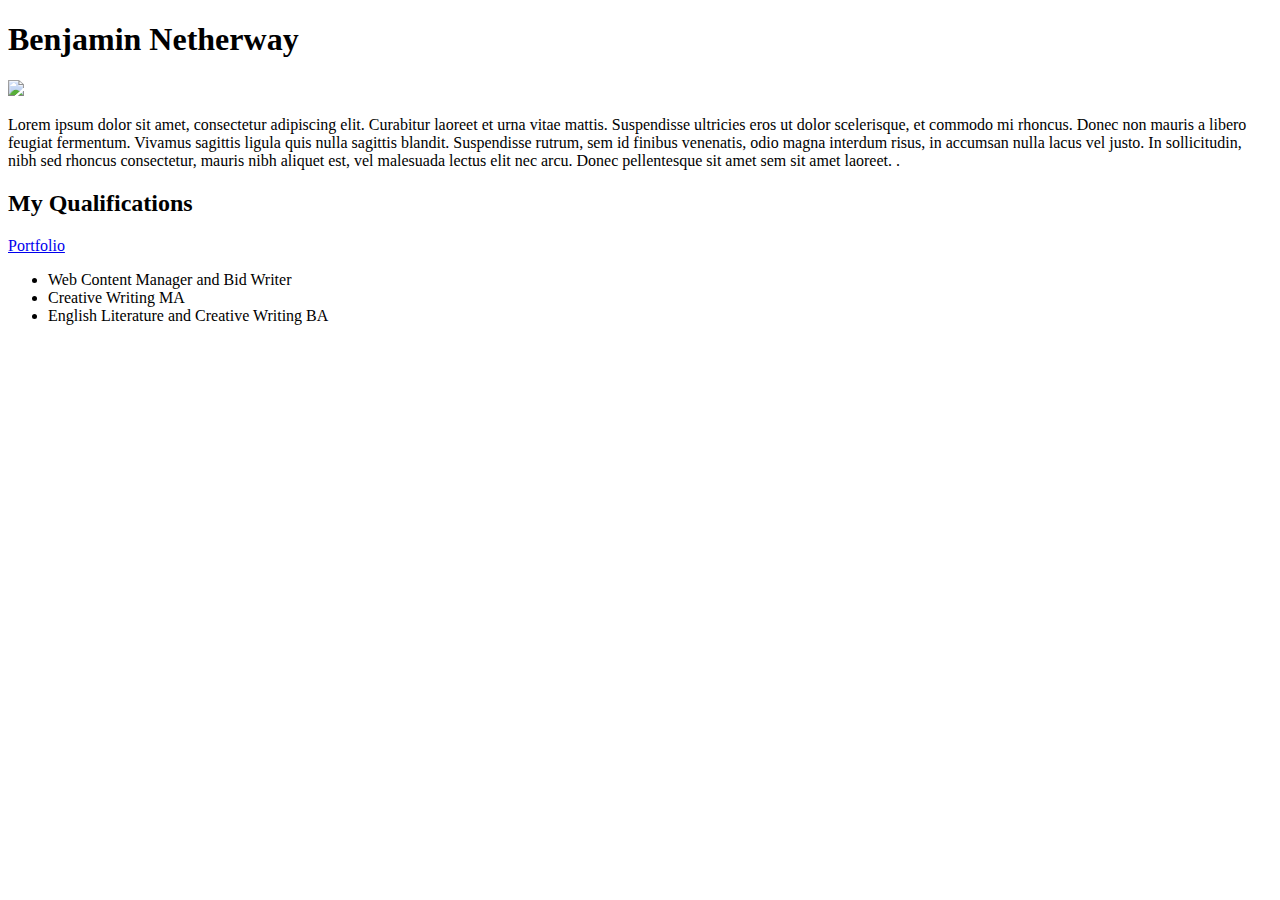
==== index.html @ 6584b8e4 "Add files via upload" ====
<!DOCTYPE html>
<html lang="en">
<head>
	<title>Benjamin Netherway</title>
</head>

<body>
	
	<h1>Benjamin Netherway</h1>
	
	<img src="Ben and Sophia.jpeg" height="200">
	
	<p>Lorem ipsum dolor sit amet, consectetur adipiscing elit. Curabitur laoreet et urna vitae mattis. Suspendisse ultricies eros ut dolor scelerisque, et commodo mi rhoncus. Donec non mauris a libero feugiat fermentum. Vivamus sagittis ligula quis nulla sagittis blandit. Suspendisse rutrum, sem id finibus venenatis, odio magna interdum risus, in accumsan nulla lacus vel justo. In sollicitudin, nibh sed rhoncus consectetur, mauris nibh aliquet est, vel malesuada lectus elit nec arcu. Donec pellentesque sit amet sem sit amet laoreet. .</p>
	
	<h2>My Qualifications</h2>
	<a href="portfolio.html">Portfolio</a>
	<ul>
		<li> Web Content Manager and Bid Writer</li>
		<li> Creative Writing MA</li>
		<li> English Literature and Creative Writing BA</li>
	</ul>
	
	
</body>
</html>
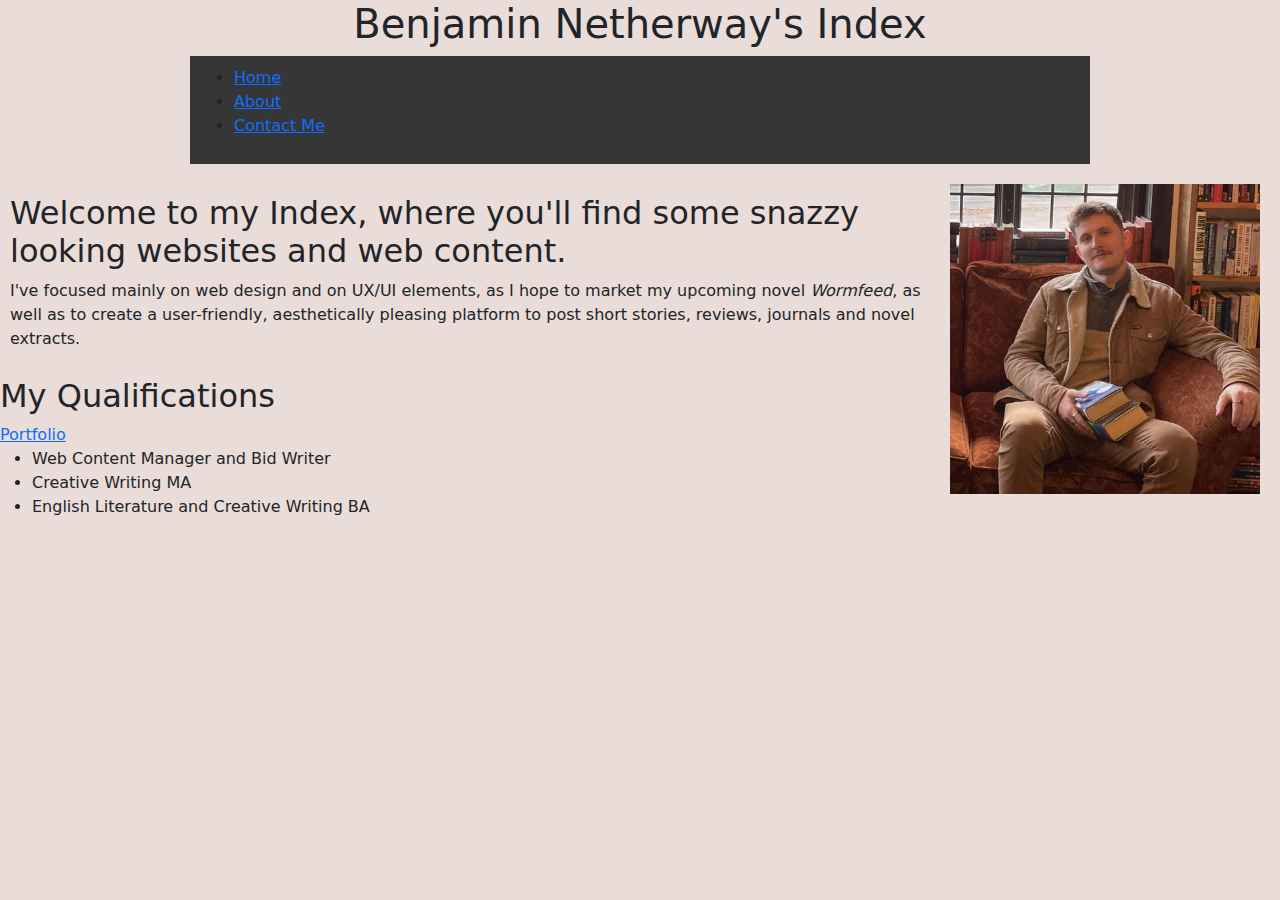
==== commit 4e53afd5: "Add files via upload" ====
--- a/index.html
+++ b/index.html
@@ -1,16 +1,71 @@
 <!DOCTYPE html>
 <html lang="en">
 <head>
-	<title>Benjamin Netherway</title>
+<link href="https://cdn.jsdelivr.net/npm/bootstrap@5.3.3/dist/css/bootstrap.min.css" rel="stylesheet" integrity="sha384-QWTKZyjpPEjISv5WaRU9OFeRpok6YctnYmDr5pNlyT2bRjXh0JMhjY6hW+ALEwIH" crossorigin="anonymous">
+		<title>Benjamin Netherway</title>
+		<style> 
+			body {
+				background-color:#eadcd8;
+			}
+		</style>
+		<style>
+		img {
+			max-width:25%;
+			height: auto;	
+		}
+		</style>
+		<style>
+		h1 {
+			text-align: center;
+		}
+		h2 {
+			text-align: left;
+		}
+		</style>
+		<style>
+		div {
+			padding: 10px 10px 10px 10px;
+		}
+		</style>
+		<style>
+		.nav li {
+			display: inline;
+		}
+		</style>
+		<style>
+		.container {
+			background-color: #373636;
+			width: 90%;
+			max-width: 900px;
+			margin: 0 auto;
+		}
+		</style>
+		
 </head>
 
 <body>
+	<header><h1>Benjamin Netherway's Index</h1></header>
+	<div class="container container-nav">
+    <nav>
+      <ul>
+        <li><a href="#">Home</a></li>
+        <li><a href="#">About</a></li>
+        <li><a href="#">Contact Me</a></li>
+      </ul>
+    </nav>
+    </div>
+    
+</header>
+
 	
-	<h1>Benjamin Netherway</h1>
+	</nav>
 	
-	<img src="Ben and Sophia.jpeg" height="200">
-	
-	<p>Lorem ipsum dolor sit amet, consectetur adipiscing elit. Curabitur laoreet et urna vitae mattis. Suspendisse ultricies eros ut dolor scelerisque, et commodo mi rhoncus. Donec non mauris a libero feugiat fermentum. Vivamus sagittis ligula quis nulla sagittis blandit. Suspendisse rutrum, sem id finibus venenatis, odio magna interdum risus, in accumsan nulla lacus vel justo. In sollicitudin, nibh sed rhoncus consectetur, mauris nibh aliquet est, vel malesuada lectus elit nec arcu. Donec pellentesque sit amet sem sit amet laoreet. .</p>
+	<section>
+		<div>
+	<h2><div><img src="IMG_5251.jpg" alt="Ben in a Bookshop" style="float:right;"></div>Welcome to my Index, where you'll find some snazzy looking websites and web content.</h1>
+	<p>I've focused mainly on web design and on UX/UI elements, as I hope to market my upcoming novel <i>Wormfeed</i>, as well as to create a user-friendly, aesthetically pleasing platform to post short stories, reviews, journals and novel extracts. </p>
+	</div>
+	</section>
 	
 	<h2>My Qualifications</h2>
 	<a href="portfolio.html">Portfolio</a>
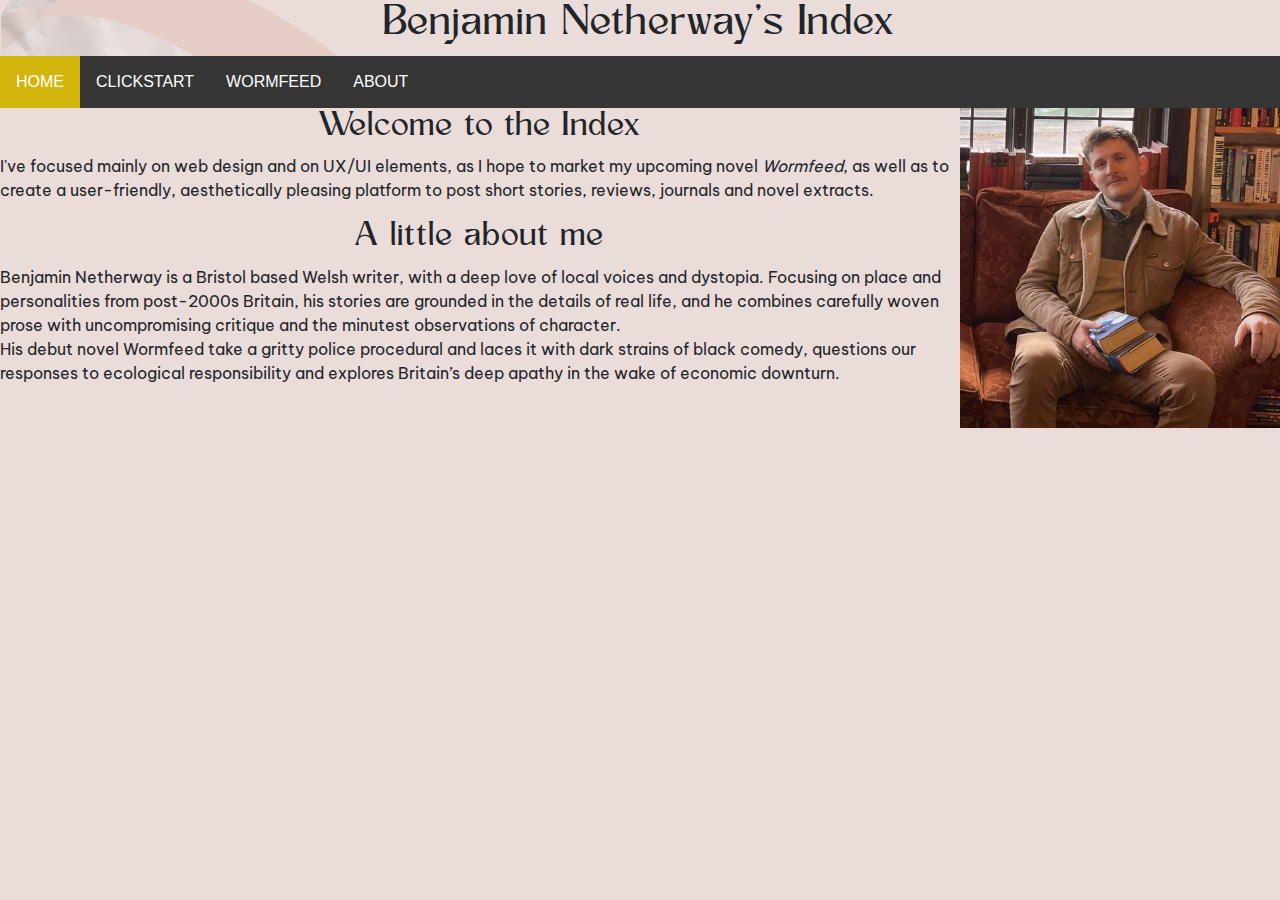
==== commit 084c87f9: "Add files via upload" ====
--- a/index.html
+++ b/index.html
@@ -2,19 +2,19 @@
 <html lang="en">
 <head>
 <link href="https://cdn.jsdelivr.net/npm/bootstrap@5.3.3/dist/css/bootstrap.min.css" rel="stylesheet" integrity="sha384-QWTKZyjpPEjISv5WaRU9OFeRpok6YctnYmDr5pNlyT2bRjXh0JMhjY6hW+ALEwIH" crossorigin="anonymous">
-		<title>Benjamin Netherway</title>
-		<style> 
+<title>Benjamin Netherway</title>
+		<style>/*BACKGROUND STYLING*/ 
 			body {
 				background-color:#eadcd8;
 			}
 		</style>
-		<style>
+		<style>/*IMG STYLING*/
 		img {
 			max-width:25%;
 			height: auto;	
 		}
 		</style>
-		<style>
+		<style>/*HEADING STYLES*/
 		h1 {
 			text-align: center;
 		}
@@ -22,57 +22,120 @@
 			text-align: left;
 		}
 		</style>
-		<style>
-		div {
-			padding: 10px 10px 10px 10px;
+		<style>/*NAV BAR*/
+		ul.nav-bar-style { 
+		list-style-type: none;
+		margin: 0;
+		padding: 0;
+		overflow: hidden;
+		background-color: #373636;
+		
+		}
+
+		li {
+		float: left;
+		}
+
+		li a {
+		display: block;
+		color: white;
+		text-align: center;
+		padding: 14px 16px;
+		text-decoration: none;
+		}
+
+		li a:hover {
+		background-color: #111;
+		}
+		.active {
+			background-color:#d1b50a;
 		}
 		</style>
-		<style>
-		.nav li {
-			display: inline;
+		<style>/*FLEX CONTAINER*/
+		.flex-container {
+			display: flex;
+			justify-content: center;
+		}	 
+		</style>
+		<style>/*INSERT KINGRED*/
+		@font-face {
+			font-family: Kingred;
+			src: url(kingred.otf);
 		}
 		</style>
-		<style>
-		.container {
-			background-color: #373636;
-			width: 90%;
-			max-width: 900px;
-			margin: 0 auto;
+		<style>/H1 STYLING*/
+		.h1 {
+			text-align: center;
+			font-family: "Kingred";
 		}
 		</style>
-		
+		<style>/*H2 STYLING*/
+		.h2 {
+			text-align: center;
+			font-family: "Kingred";
+		}
+		</style>
+		<style>/*BODY FONT (BACKUP)*/
+		body {
+			font-family: Tahoma, Arial, sans-serif;
+		}
+		</style>
+		<style>/*myDiv STYLE*/
+		.myDiv {
+			border: 5px;
+			text-align: left;
+		}
+		</style>
+		<style>/*HEADER BANNER*/
+		.header {
+			font-family: "Kingred";
+			text-align: center;
+			background-image: url("top-banner.png")
+		}
+		</style>
+		<style>/*INSERT BEVIETNAM*/
+		@font-face {
+			font-family: BeVietnam;
+			src: url(BeVietnamPro-Regular.ttf);
+		}
+		</style>
+		<style>/*P1 STYLING*/
+		.p1 {
+			font-family: "BeVietnam";
+		}
+		</style>
+
 </head>
 
 <body>
-	<header><h1>Benjamin Netherway's Index</h1></header>
-	<div class="container container-nav">
-    <nav>
-      <ul>
-        <li><a href="#">Home</a></li>
-        <li><a href="#">About</a></li>
-        <li><a href="#">Contact Me</a></li>
-      </ul>
-    </nav>
-    </div>
-    
-</header>
-
-	
-	</nav>
+	<header>
+		<div class="header">
+		<div class="flex-container">
+		<h1 class="h1">Benjamin Netherway's Index</h1>
+		</div>
+	</header>
+	<ul class="nav-bar-style">
+	<li><a class="active" href="index.html">HOME</a></li>
+	<li><a href="portfolio.html">CLICKSTART</a></li>
+	<li><a href="#Wormfeed">WORMFEED</a></li>
+	<li><a href="#about">ABOUT</a></li></ul>
+	</ul>
 	
 	<section>
-		<div>
-	<h2><div><img src="IMG_5251.jpg" alt="Ben in a Bookshop" style="float:right;"></div>Welcome to my Index, where you'll find some snazzy looking websites and web content.</h1>
-	<p>I've focused mainly on web design and on UX/UI elements, as I hope to market my upcoming novel <i>Wormfeed</i>, as well as to create a user-friendly, aesthetically pleasing platform to post short stories, reviews, journals and novel extracts. </p>
+	<h2 class="h2"><div><img src="IMG_5251.jpg" alt="Ben in a Bookshop" style="float:right;"></div>Welcome to the Index</h2>
+	<div class="myDiv">
+		<p class="p1">I've focused mainly on web design and on UX/UI elements, as I hope to market my upcoming novel <i>Wormfeed</i>, as well as to create a user-friendly, aesthetically pleasing platform to post short stories, reviews, journals and novel extracts. </p>
 	</div>
 	</section>
 	
-	<h2>My Qualifications</h2>
-	<a href="portfolio.html">Portfolio</a>
-	<ul>
-		<li> Web Content Manager and Bid Writer</li>
-		<li> Creative Writing MA</li>
-		<li> English Literature and Creative Writing BA</li>
+	<section>
+	<h2 class="h2">A little about me</h2>		
+	</section>
+	
+	<div class="myDiv">
+	<p class="p1">Benjamin Netherway is a Bristol based Welsh writer, with a deep love of local voices and dystopia. Focusing on place and personalities from post-2000s Britain, his stories are grounded in the details of real life, and he combines carefully woven prose with uncompromising critique and the minutest observations of character.<br>His debut novel Wormfeed take a gritty police procedural and laces it with dark strains of black comedy, questions our responses to ecological responsibility and explores Britain’s deep apathy in the wake of economic downturn.</p>
+	</div>
+
 	</ul>
 	
 	
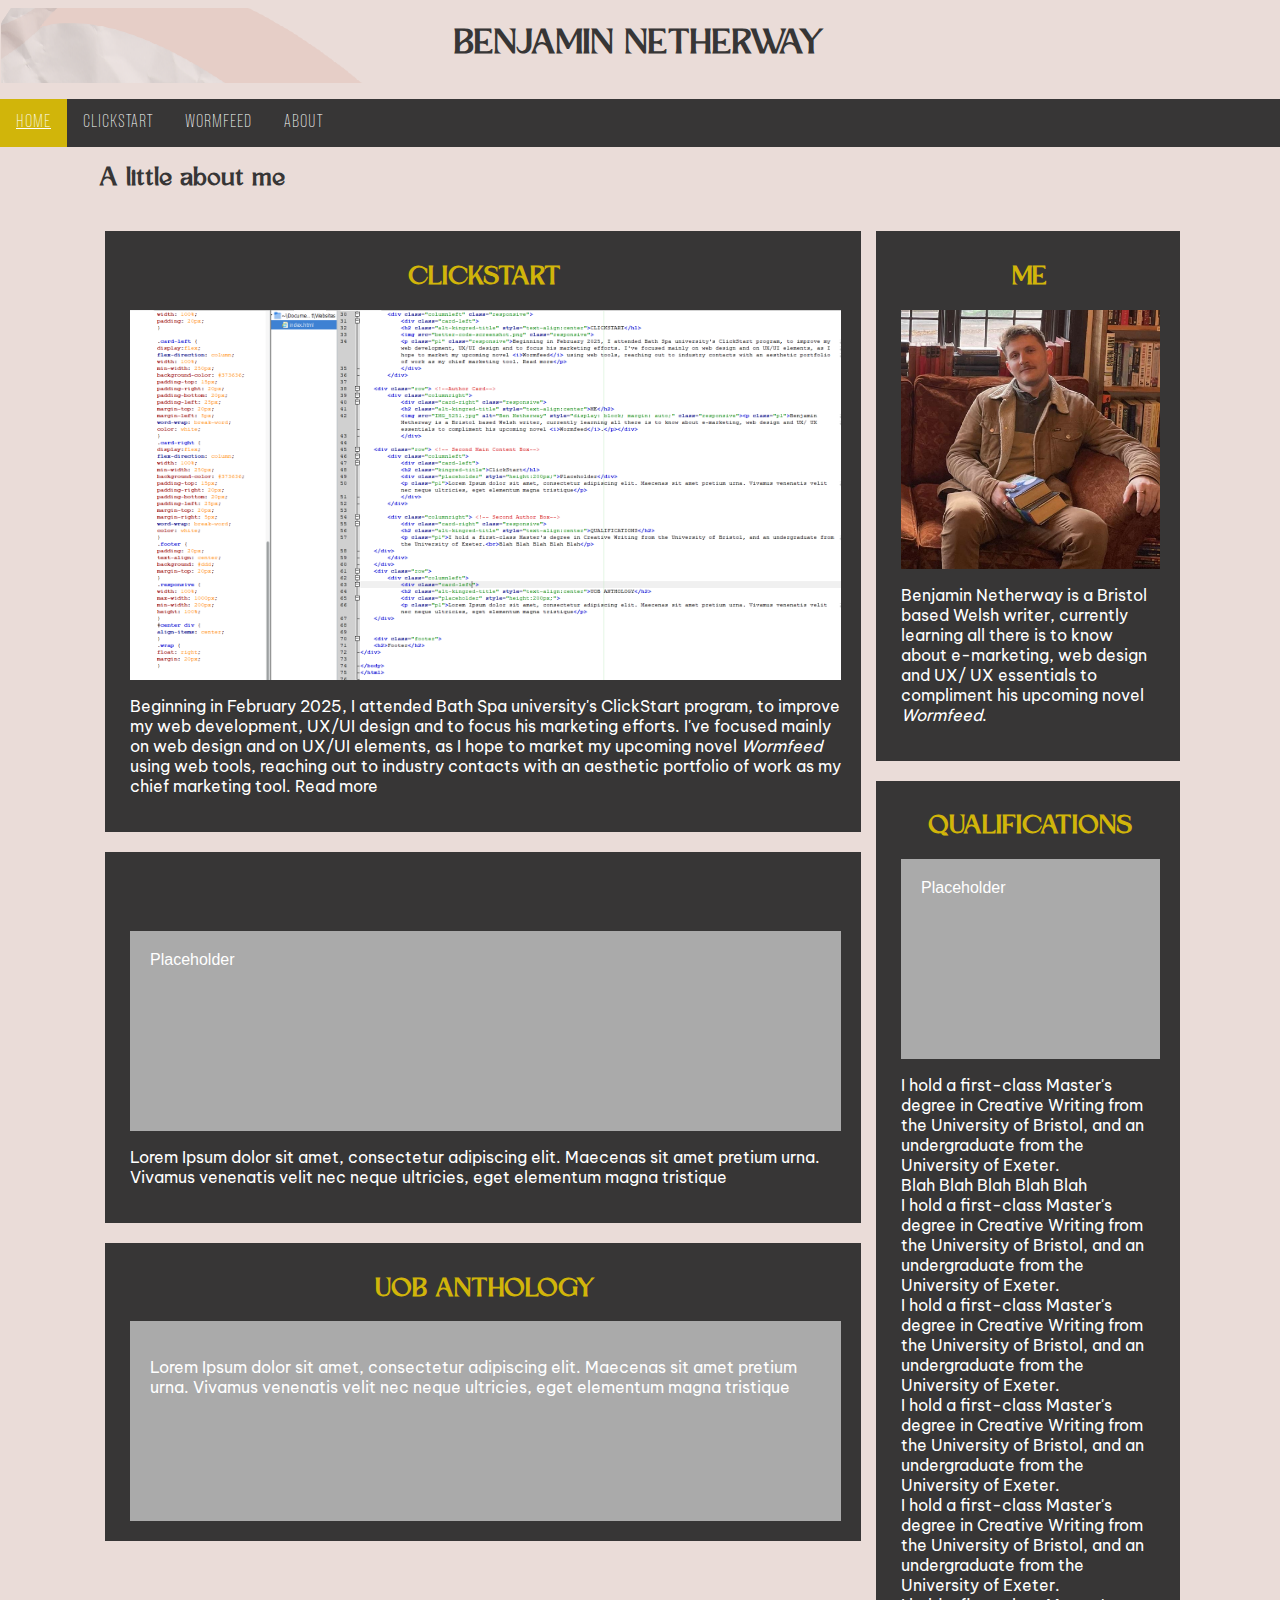
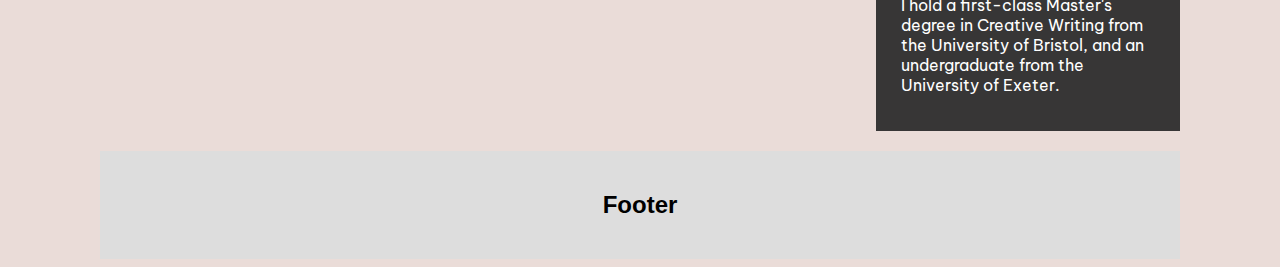
==== commit 31383202: "Add files via upload" ====
--- a/index.html
+++ b/index.html
@@ -1,109 +1,10 @@
 <!DOCTYPE html>
 <html lang="en">
 <head>
-<link href="https://cdn.jsdelivr.net/npm/bootstrap@5.3.3/dist/css/bootstrap.min.css" rel="stylesheet" integrity="sha384-QWTKZyjpPEjISv5WaRU9OFeRpok6YctnYmDr5pNlyT2bRjXh0JMhjY6hW+ALEwIH" crossorigin="anonymous">
+<link rel="stylesheet" href="stylesheet.css">
 <title>Benjamin Netherway</title>
-		<style>/*BACKGROUND STYLING*/ 
-			body {
-				background-color:#eadcd8;
-			}
-		</style>
-		<style>/*IMG STYLING*/
-		img {
-			max-width:25%;
-			height: auto;	
-		}
-		</style>
-		<style>/*HEADING STYLES*/
-		h1 {
-			text-align: center;
-		}
-		h2 {
-			text-align: left;
-		}
-		</style>
-		<style>/*NAV BAR*/
-		ul.nav-bar-style { 
-		list-style-type: none;
-		margin: 0;
-		padding: 0;
-		overflow: hidden;
-		background-color: #373636;
-		
-		}
-
-		li {
-		float: left;
-		}
-
-		li a {
-		display: block;
-		color: white;
-		text-align: center;
-		padding: 14px 16px;
-		text-decoration: none;
-		}
-
-		li a:hover {
-		background-color: #111;
-		}
-		.active {
-			background-color:#d1b50a;
-		}
-		</style>
-		<style>/*FLEX CONTAINER*/
-		.flex-container {
-			display: flex;
-			justify-content: center;
-		}	 
-		</style>
-		<style>/*INSERT KINGRED*/
-		@font-face {
-			font-family: Kingred;
-			src: url(kingred.otf);
-		}
-		</style>
-		<style>/H1 STYLING*/
-		.h1 {
-			text-align: center;
-			font-family: "Kingred";
-		}
-		</style>
-		<style>/*H2 STYLING*/
-		.h2 {
-			text-align: center;
-			font-family: "Kingred";
-		}
-		</style>
-		<style>/*BODY FONT (BACKUP)*/
-		body {
-			font-family: Tahoma, Arial, sans-serif;
-		}
-		</style>
-		<style>/*myDiv STYLE*/
-		.myDiv {
-			border: 5px;
-			text-align: left;
-		}
-		</style>
-		<style>/*HEADER BANNER*/
-		.header {
-			font-family: "Kingred";
-			text-align: center;
-			background-image: url("top-banner.png")
-		}
-		</style>
-		<style>/*INSERT BEVIETNAM*/
-		@font-face {
-			font-family: BeVietnam;
-			src: url(BeVietnamPro-Regular.ttf);
-		}
-		</style>
-		<style>/*P1 STYLING*/
-		.p1 {
-			font-family: "BeVietnam";
-		}
-		</style>
+<meta name="viewport" content="width=device-width, initial-scale=1">
+<meta name="description" content="Ben Netherway's portfolio of work. Read Wormfeed extracts and new literary fiction here.">
 
 </head>
 
@@ -111,7 +12,7 @@
 	<header>
 		<div class="header">
 		<div class="flex-container">
-		<h1 class="h1">Benjamin Netherway's Index</h1>
+		<h1 class="kingred-title">BENJAMIN NETHERWAY</h1>
 		</div>
 	</header>
 	<ul class="nav-bar-style">
@@ -120,24 +21,49 @@
 	<li><a href="#Wormfeed">WORMFEED</a></li>
 	<li><a href="#about">ABOUT</a></li></ul>
 	</ul>
-	
-	<section>
-	<h2 class="h2"><div><img src="IMG_5251.jpg" alt="Ben in a Bookshop" style="float:right;"></div>Welcome to the Index</h2>
-	<div class="myDiv">
-		<p class="p1">I've focused mainly on web design and on UX/UI elements, as I hope to market my upcoming novel <i>Wormfeed</i>, as well as to create a user-friendly, aesthetically pleasing platform to post short stories, reviews, journals and novel extracts. </p>
-	</div>
-	</section>
-	
+
+
 	<section>
 	<h2 class="h2">A little about me</h2>		
 	</section>
-	
-	<div class="myDiv">
-	<p class="p1">Benjamin Netherway is a Bristol based Welsh writer, with a deep love of local voices and dystopia. Focusing on place and personalities from post-2000s Britain, his stories are grounded in the details of real life, and he combines carefully woven prose with uncompromising critique and the minutest observations of character.<br>His debut novel Wormfeed take a gritty police procedural and laces it with dark strains of black comedy, questions our responses to ecological responsibility and explores Britain’s deep apathy in the wake of economic downturn.</p>
-	</div>
 
-	</ul>
-	
-	
+	<div class="row"> <!--Row Div (GrandParent)-->
+		<div class="columnleft" class="responsive"> <!--Left hand column(Parent Div)-->
+			<div class="card-left"><!--Child Div-->
+				<h2 class="alt-kingred-title" style="text-align:center">CLICKSTART</h1>
+				<img src="better-code-screenshot.png" class="responsive">
+				<p class="p1" class="responsive">Beginning in February 2025, I attended Bath Spa university's ClickStart program, to improve my web development, UX/UI design and to focus his marketing efforts. I've focused mainly on web design and on UX/UI elements, as I hope to market my upcoming novel <i>Wormfeed</i> using web tools, reaching out to industry contacts with an aesthetic portfolio of work as my chief marketing tool. Read more</p>
+			</div><!--End of Child Div-->
+			<div class="card-left"><!--Child Div-->
+				<h2 class="kingred-title">ClickStart</h1>
+				<div class="placeholder" style="height:200px;">Placeholder</div>
+				<p class="p1">Lorem Ipsum dolor sit amet, consectetur adipiscing elit. Maecenas sit amet pretium urna. Vivamus venenatis velit nec neque ultricies, eget elementum magna tristique</p>
+			</div><!--End of Child Div-->		
+			<div class="card-left"><!--Child Div-->
+				<h2 class="alt-kingred-title" style="text-align:center">UOB ANTHOLOGY</h2>
+				<div class="placeholder" style="height:200px;">
+				<p class="p1">Lorem Ipsum dolor sit amet, consectetur adipiscing elit. Maecenas sit amet pretium urna. Vivamus venenatis velit nec neque ultricies, eget elementum magna tristique</p>
+			</div><!--End of Child Div-->
+		</div><!--End of left hand column (Parent Div)-->
+		
+		</div><!--I DON'T KNOW BUT IT BREAKS THE LAYOUT OF BELOW-->
+		
+		<div class="columnright"> <!--Right hand Column (Parent Div)-->
+			<div class="card-right" class="responsive"><!--Child Div-->
+				<h2 class="alt-kingred-title" style="text-align:center">ME</h2><!--text style-->
+				<img src="IMG_5251.jpg" alt="Ben Netherway" style="display: block; margin: auto;" class="responsive"><!--Image--><p class="p1">Benjamin Netherway is a Bristol based Welsh writer, currently learning all there is to know about e-marketing, web design and UX/ UX essentials to compliment his upcoming novel <i>Wormfeed</i>.</p>
+			</div><!--End of Child Div-->
+			<div class="card-right" class="responsive">
+				<h2 class="alt-kingred-title" style="text-align:center">QUALIFICATIONS</h2>
+				<div class="placeholder" style="height:200px;">Placeholder</div>
+				<p class="p1">I hold a first-class Master's degree in Creative Writing from the University of Bristol, and an undergraduate from the University of Exeter.<br>Blah Blah Blah Blah Blah <br>I hold a first-class Master's degree in Creative Writing from the University of Bristol, and an undergraduate from the University of Exeter.<br>I hold a first-class Master's degree in Creative Writing from the University of Bristol, and an undergraduate from the University of Exeter.<br>I hold a first-class Master's degree in Creative Writing from the University of Bristol, and an undergraduate from the University of Exeter.<br>I hold a first-class Master's degree in Creative Writing from the University of Bristol, and an undergraduate from the University of Exeter.<br>I hold a first-class Master's degree in Creative Writing from the University of Bristol, and an undergraduate from the University of Exeter.</p>
+			</div>
+		</div><!--End of right hand column (Parent Div)-->
+	</div><!--End of row div (GrandParent)-->
+
+<div class="footer">
+<h2>Footer</h2>
+</div>
+
 </body>
 </html>
--- a/stylesheet.css
+++ b/stylesheet.css
@@ -0,0 +1,189 @@
+		body {
+			background-color:#eadcd8;
+			margin-left: 100px;
+			margin-right: 100px;
+		}
+		header {
+			margin-left: -100px;
+			margin-right: -100px;
+		}
+		ul.nav-bar-style {
+		list-style-type: none;
+		margin-left: -100px;
+		margin-right: -100px;
+		padding: 0;
+		overflow: hidden;
+		background-color: #373636;
+		position: -webkit-sticky;
+		position: sticky;
+		top: 0;
+		}
+		li {
+		float: left;
+		}
+		li a {
+		display: block;
+		font-family: TT-Backwards;
+		color: white;
+		text-align: center;
+		padding: 14px 16px;
+		text-decoration: none;
+		letter-spacing: 1px;
+		}
+		li a:hover {
+		background-color: #111;
+		}
+		.active {
+			background-color:#d1b50a;
+			text-decoration: underline;
+		}
+		.flex-container {
+			display: flex;
+			justify-content: center;
+		}	 
+		@font-face {
+			font-family: Kingred;
+			src: url(kingred.otf);
+		}
+		* {
+		box-sizing: border-box;
+		}
+		.kingred-title {
+			font-family: "Kingred";
+			color: #373636
+		}
+		.alt-kingred-title {
+		font-family: "Kingred";
+		color: #d1b50a
+		}
+		.h2 {
+			font-family: "Kingred";
+			color: #373636
+		}
+		body {
+			font-family: Tahoma, Arial, sans-serif;
+		}
+		.myDiv {
+			border: 5px;
+			text-align: left;
+		}
+		.header {
+			font-family: "Kingred";
+			text-align: center;
+			background-image: url("top-banner.png")
+		}
+		@font-face {
+			font-family: BeVietnam;
+			src: url(BeVietnamPro-Regular.ttf);
+		}
+		.p1 {
+			font-family: "BeVietnam";
+		}
+		@font-face {
+			font-family: TT-Backwards;
+			src: url("tt-backwards-thin.otf");
+		}
+		.p2 {
+			font-family: "TT-Backwards";
+			letter-spacing: 1px;
+		}
+		@media screen and (max-width: 600px) {
+			.columnleft, .columnright {
+				width: 100%;
+				padding: 0;
+			}
+		}
+		@media screen and (max-width: 600px) {
+		.ul.nav-bar-style a {
+		float: none;
+		width: 100%;
+			}
+		}		
+		.columnleft {
+		float: left;
+		width: 70%;
+		}
+		
+		.columnright {
+		float: left;
+		width: 30%;
+		padding-left: 20px;
+		}
+		
+		.row::after {
+		content: "";
+		display: table;
+		clear: both;
+		}
+		
+		.placeholder {
+		background-color: #aaa;
+		width: 100%;
+		padding: 20px;
+		}
+		
+		.card-left {
+		display:flex;
+		flex-direction: column;
+		width: 100%;
+		min-width: 250px;
+		background-color: #373636;
+		padding-top: 15px;
+		padding-right: 20px;
+		padding-bottom: 20px;
+		padding-left: 25px;
+		margin-top: 20px;
+		margin-left: 5px;
+		word-wrap: break-word;
+		color: white;
+		}
+		.card-right {
+		display:flex;
+		flex-direction: column;
+		width: 100%;
+		min-width: 250px;
+		background-color: #373636;
+		padding-top: 15px;
+		padding-right: 20px;
+		padding-bottom: 20px;
+		padding-left: 25px;
+		margin-top: 20px;
+		margin-right: 5px;
+		word-wrap: break-word;
+		color: white;
+		}
+		.card {
+		display:flex;
+		flex-direction: column;
+		width: 100%;
+		min-width: 250px;
+		background-color: #373636;
+		padding-top: 15px;
+		padding-right: 20px;
+		padding-bottom: 20px;
+		padding-left: 25px;
+		margin-top: 20px;
+		margin-left: 5px;
+		word-wrap: break-word;
+		color: white;
+		}
+		.footer {
+		padding: 20px;
+		text-align: center;
+		background: #ddd;
+		margin-top: 20px;
+		}
+		.responsive {
+		width: 100%;
+		max-width: 1000px;
+		min-width: 200px;
+		height: 100%;
+		}
+		#center div {
+		align-items: center;
+		}
+		.wrap {
+		float: right;
+		margin: 20px;
+		}
+
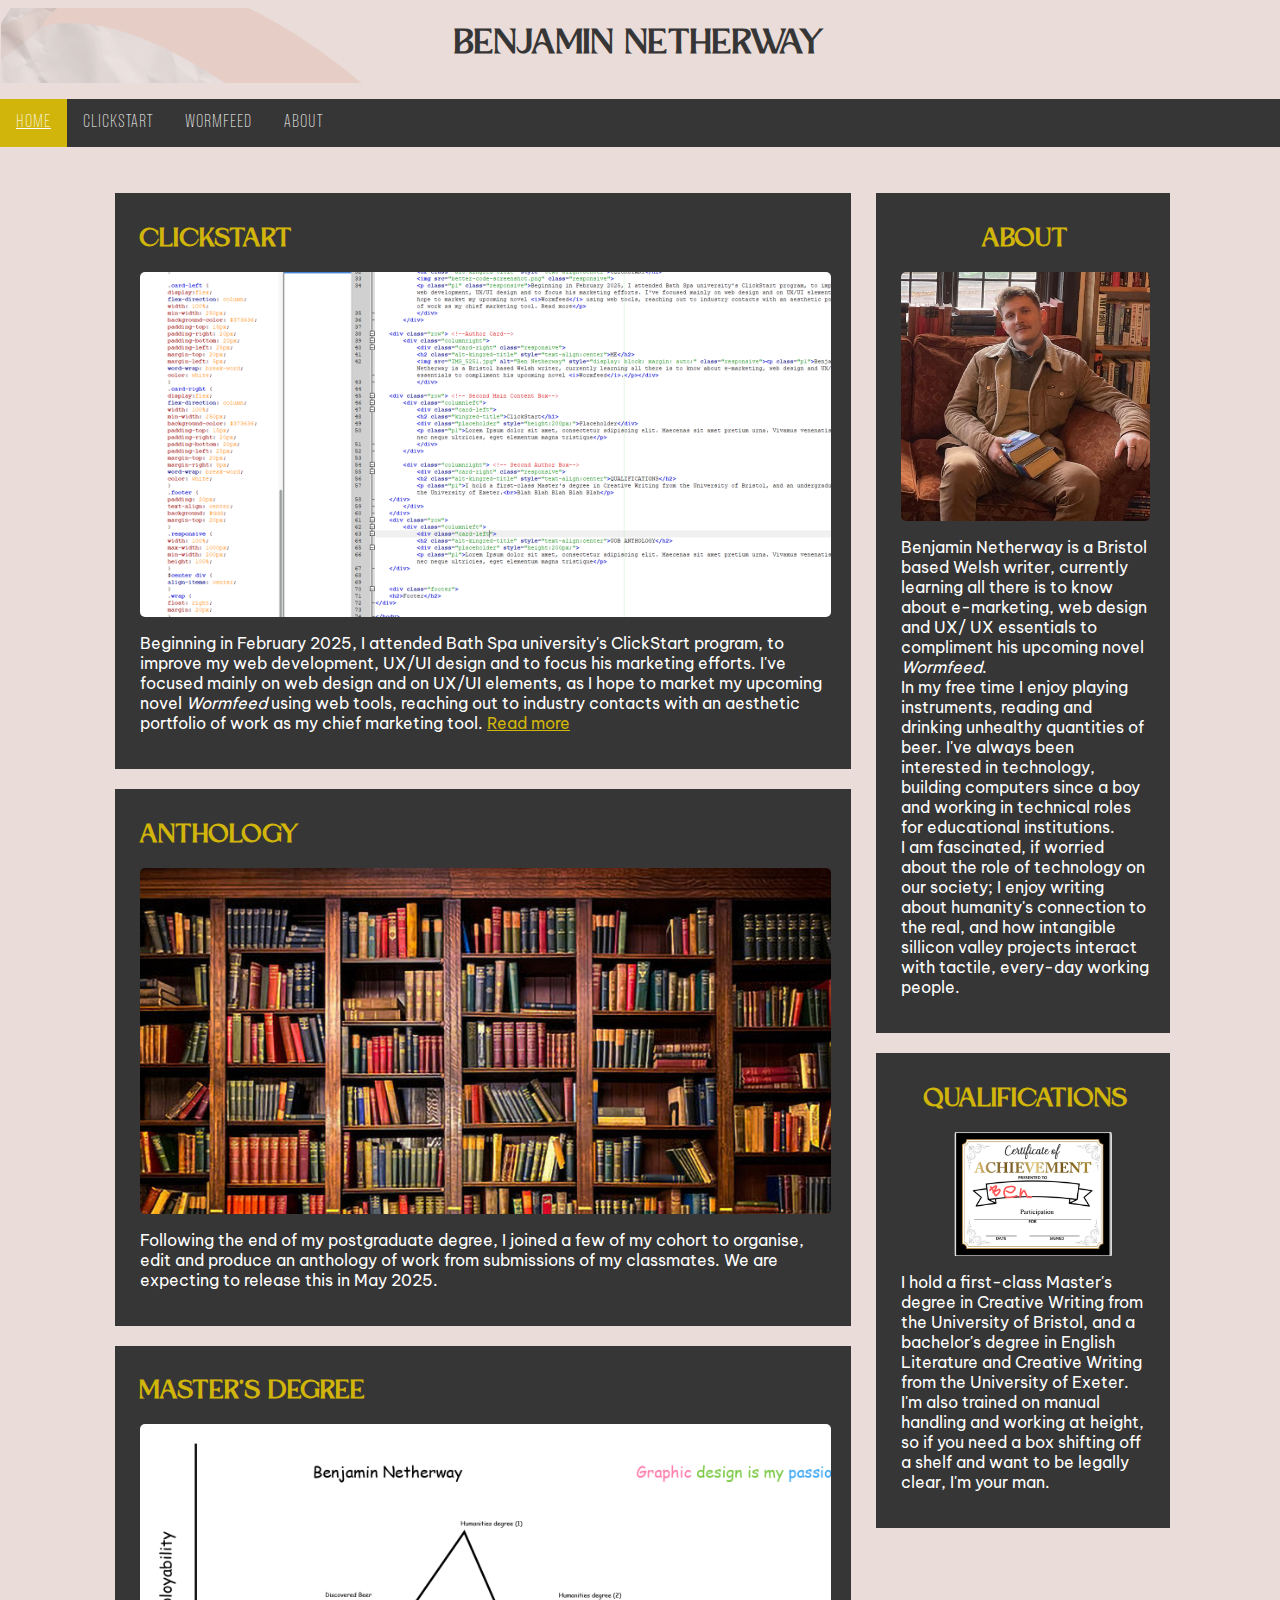
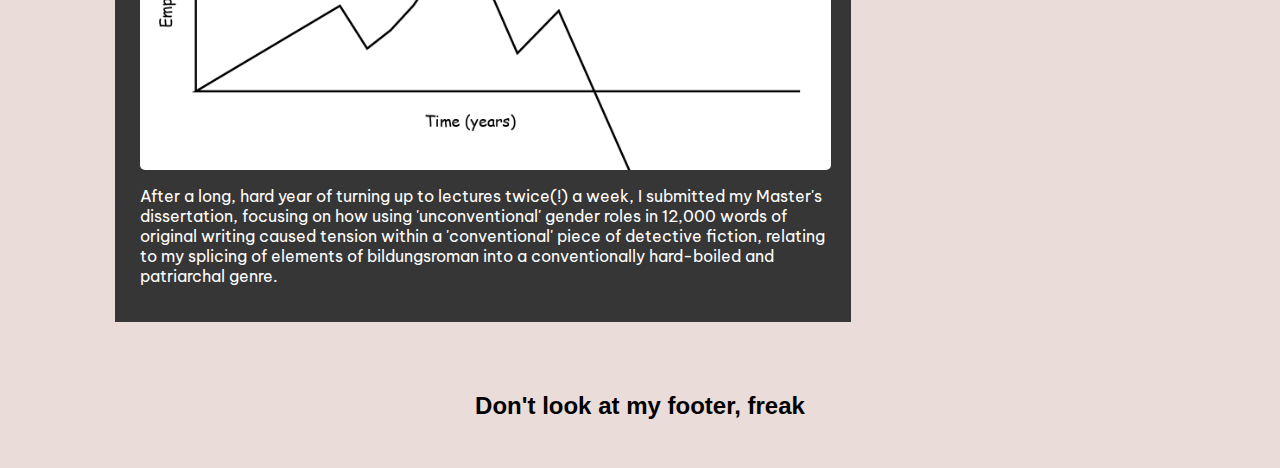
==== commit a4538ab9: "Add files via upload" ====
--- a/index.html
+++ b/index.html
@@ -18,51 +18,53 @@
 	<ul class="nav-bar-style">
 	<li><a class="active" href="index.html">HOME</a></li>
 	<li><a href="portfolio.html">CLICKSTART</a></li>
-	<li><a href="#Wormfeed">WORMFEED</a></li>
+	<li><a href="wormfeed.html">WORMFEED</a></li>
 	<li><a href="#about">ABOUT</a></li></ul>
 	</ul>
 
-
-	<section>
-	<h2 class="h2">A little about me</h2>		
-	</section>
-
 	<div class="row"> <!--Row Div (GrandParent)-->
-		<div class="columnleft" class="responsive"> <!--Left hand column(Parent Div)-->
+		<div class="column left" class="responsive"> <!--Left hand column(Parent Div)-->
+			
 			<div class="card-left"><!--Child Div-->
-				<h2 class="alt-kingred-title" style="text-align:center">CLICKSTART</h1>
+				<h2 class="alt-kingred-title">CLICKSTART</h1>
 				<img src="better-code-screenshot.png" class="responsive">
-				<p class="p1" class="responsive">Beginning in February 2025, I attended Bath Spa university's ClickStart program, to improve my web development, UX/UI design and to focus his marketing efforts. I've focused mainly on web design and on UX/UI elements, as I hope to market my upcoming novel <i>Wormfeed</i> using web tools, reaching out to industry contacts with an aesthetic portfolio of work as my chief marketing tool. Read more</p>
+				<p class="p1" class="responsive">Beginning in February 2025, I attended Bath Spa university's ClickStart program, to improve my web development, UX/UI design and to focus his marketing efforts. I've focused mainly on web design and on UX/UI elements, as I hope to market my upcoming novel <i>Wormfeed</i> using web tools, reaching out to industry contacts with an aesthetic portfolio of work as my chief marketing tool. <a href="portfolio.html">Read more</a></p>
 			</div><!--End of Child Div-->
+			
 			<div class="card-left"><!--Child Div-->
-				<h2 class="kingred-title">ClickStart</h1>
-				<div class="placeholder" style="height:200px;">Placeholder</div>
-				<p class="p1">Lorem Ipsum dolor sit amet, consectetur adipiscing elit. Maecenas sit amet pretium urna. Vivamus venenatis velit nec neque ultricies, eget elementum magna tristique</p>
-			</div><!--End of Child Div-->		
+				<h2 class="alt-kingred-title">ANTHOLOGY</h1>
+				<img src="bookshelf.jpg" class="responsive">
+				<p class="p1" class="responsive">Following the end of my postgraduate degree, I joined a few of my cohort to organise, edit and produce an anthology of work from submissions of my classmates. We are expecting to release this in May 2025.</p>
+			</div><!--End of Child Div-->
+					
 			<div class="card-left"><!--Child Div-->
-				<h2 class="alt-kingred-title" style="text-align:center">UOB ANTHOLOGY</h2>
-				<div class="placeholder" style="height:200px;">
-				<p class="p1">Lorem Ipsum dolor sit amet, consectetur adipiscing elit. Maecenas sit amet pretium urna. Vivamus venenatis velit nec neque ultricies, eget elementum magna tristique</p>
+				<h2 class="alt-kingred-title">MASTER'S DEGREE</h1>
+				<img src="employability.png" class="responsive">
+				<p class="p1" class="responsive">After a long, hard year of turning up to lectures twice(!) a week, I submitted my Master's dissertation, focusing on how using 'unconventional' gender roles in 12,000 words of original writing caused tension within a 'conventional' piece of detective fiction, relating to my splicing of elements of bildungsroman into a conventionally hard-boiled and patriarchal genre.</p>
 			</div><!--End of Child Div-->
+			
 		</div><!--End of left hand column (Parent Div)-->
 		
-		</div><!--I DON'T KNOW BUT IT BREAKS THE LAYOUT OF BELOW-->
 		
-		<div class="columnright"> <!--Right hand Column (Parent Div)-->
+		<div class="column right" class="responsive"> <!--Right hand Column (Parent Div)-->
 			<div class="card-right" class="responsive"><!--Child Div-->
-				<h2 class="alt-kingred-title" style="text-align:center">ME</h2><!--text style-->
-				<img src="IMG_5251.jpg" alt="Ben Netherway" style="display: block; margin: auto;" class="responsive"><!--Image--><p class="p1">Benjamin Netherway is a Bristol based Welsh writer, currently learning all there is to know about e-marketing, web design and UX/ UX essentials to compliment his upcoming novel <i>Wormfeed</i>.</p>
+				<h2 class="alt-kingred-title" style="text-align:center">ABOUT</h2><!--text style-->
+				<img src="IMG_5251.jpg" alt="Ben Netherway" style="display: block; margin: auto;" class="responsive"><!--Image--><p class="p1">Benjamin Netherway is a Bristol based Welsh writer, currently learning all there is to know about e-marketing, web design and UX/ UX essentials to compliment his upcoming novel <i>Wormfeed</i>.<br>
+				In my free time I enjoy playing instruments, reading and drinking unhealthy quantities of beer. I've always been interested in technology, building computers since a boy and working in technical roles for educational institutions. <br>
+				I am fascinated, if worried about the role of technology on our society; I enjoy writing about humanity's connection to the real, and how intangible sillicon valley projects interact with tactile, every-day working people.</p>
 			</div><!--End of Child Div-->
 			<div class="card-right" class="responsive">
 				<h2 class="alt-kingred-title" style="text-align:center">QUALIFICATIONS</h2>
-				<div class="placeholder" style="height:200px;">Placeholder</div>
-				<p class="p1">I hold a first-class Master's degree in Creative Writing from the University of Bristol, and an undergraduate from the University of Exeter.<br>Blah Blah Blah Blah Blah <br>I hold a first-class Master's degree in Creative Writing from the University of Bristol, and an undergraduate from the University of Exeter.<br>I hold a first-class Master's degree in Creative Writing from the University of Bristol, and an undergraduate from the University of Exeter.<br>I hold a first-class Master's degree in Creative Writing from the University of Bristol, and an undergraduate from the University of Exeter.<br>I hold a first-class Master's degree in Creative Writing from the University of Bristol, and an undergraduate from the University of Exeter.<br>I hold a first-class Master's degree in Creative Writing from the University of Bristol, and an undergraduate from the University of Exeter.</p>
+				<img src="qualifications.png" class="responsive">
+				<p class="p1">I hold a first-class Master's degree in Creative Writing from the University of Bristol, and a bachelor's degree in English Literature and Creative Writing from the University of Exeter.<br>
+				I'm also trained on manual handling and working at height, so if you need a box shifting off a shelf and want to be legally clear, I'm your man.
+				</p>
 			</div>
 		</div><!--End of right hand column (Parent Div)-->
 	</div><!--End of row div (GrandParent)-->
 
 <div class="footer">
-<h2>Footer</h2>
+<h2>Don't look at my footer, freak</h2>
 </div>
 
 </body>
--- a/stylesheet.css
+++ b/stylesheet.css
@@ -1,11 +1,27 @@
-		body {
-			background-color:#eadcd8;
-			margin-left: 100px;
-			margin-right: 100px;
+		img {
+		border-radius: 5px;
 		}
 		header {
 			margin-left: -100px;
 			margin-right: -100px;
+		}
+		footer {
+			margin-left: -100px;
+			margin-right: -100px;
+		}
+		
+		.header {
+		font-family: "Kingred";
+		text-align: center;
+		background-image: url("top-banner.png")
+		}
+		body {
+		background-color:#eadcd8;
+		margin-left: 100px;
+		margin-right: 100px;
+		}
+		a {
+		color: #d1b50a;
 		}
 		ul.nav-bar-style {
 		list-style-type: none;
@@ -67,11 +83,6 @@
 			border: 5px;
 			text-align: left;
 		}
-		.header {
-			font-family: "Kingred";
-			text-align: center;
-			background-image: url("top-banner.png")
-		}
 		@font-face {
 			font-family: BeVietnam;
 			src: url(BeVietnamPro-Regular.ttf);
@@ -98,16 +109,32 @@
 		float: none;
 		width: 100%;
 			}
+		}
+		@media screen and (max-width: 600px) {
+			.column.side, .column.center, .column.side {
+				width: 100%;
+				padding: 0;
+			}
+		}
+		.column {
+		float: left;
+		padding: 10px;
 		}		
-		.columnleft {
+		.column.left {
 		float: left;
 		width: 70%;
 		}
 		
-		.columnright {
+		.column.right {
 		float: left;
 		width: 30%;
 		padding-left: 20px;
+		}
+		.column.center {
+		width: 60%;
+		}
+		.column.side {
+		width: 20%;
 		}
 		
 		.row::after {
@@ -155,8 +182,6 @@
 		.card {
 		display:flex;
 		flex-direction: column;
-		width: 100%;
-		min-width: 250px;
 		background-color: #373636;
 		padding-top: 15px;
 		padding-right: 20px;
@@ -167,10 +192,21 @@
 		word-wrap: break-word;
 		color: white;
 		}
+		
+		.card-pink {
+		display:flex;
+		flex-direction: column;
+		background-color: #EADCD8;
+		padding-top: 15px;
+		padding-bottom: 20px;
+		margin-top: 20px;
+		word-wrap: break-word;
+		color: white;
+		}		
+		
 		.footer {
 		padding: 20px;
 		text-align: center;
-		background: #ddd;
 		margin-top: 20px;
 		}
 		.responsive {
@@ -186,4 +222,71 @@
 		float: right;
 		margin: 20px;
 		}
-
+		/* The Modal (background) */
+		.modal {
+		  display: none; /* Hidden by default */
+		  position: fixed; /* Stay in place */
+		  z-index: 1; /* Sit on top */
+		  padding-top: 100px; /* Location of the box */
+		  left: 0vh;
+		  top: 0vh;
+		  width: 100%; /* Full width */
+		  height: 100%; /* Full height */
+		  overflow: auto; /* Enable scroll if needed */
+		  background-color: rgb(0,0,0); /* Fallback color */
+		  background-color: rgba(0,0,0,0.4); /* Black w/ opacity */
+		}
+		
+		/* Modal Content */
+		.modal-content {
+		  background-color: #373636;
+		  margin: auto;
+		  padding: 20px;
+		  border: 1px solid #888;
+		  width: 50%;
+		  height: 90%;
+		}
+		
+		/* The Close Button */
+		.close {
+		  color: #aaaaaa;
+		  float: right;
+		  font-size: 28px;
+		  font-weight: bold;
+		}
+		/* The Close Button */
+		.close2 {
+		  color: #aaaaaa;
+		  float: right;
+		  font-size: 28px;
+		  font-weight: bold;
+		}
+		
+		.close:hover,
+		.close:focus {
+		  color: #000;
+		  text-decoration: none;
+		  cursor: pointer;
+		}
+		.close2:hover,
+		.close2:focus {
+		  color: #000;
+		  text-decoration: none;
+		  cursor: pointer;
+		}
+		#pdf {
+		width: 75%;
+		height: 700px;
+		}
+		#pdf2 {
+		width: 75%;
+		height: 700px;
+		}
+		#pdf3 {
+		width: 75%;
+		height: 700px;
+		}		
+		
+		
+		
+	
